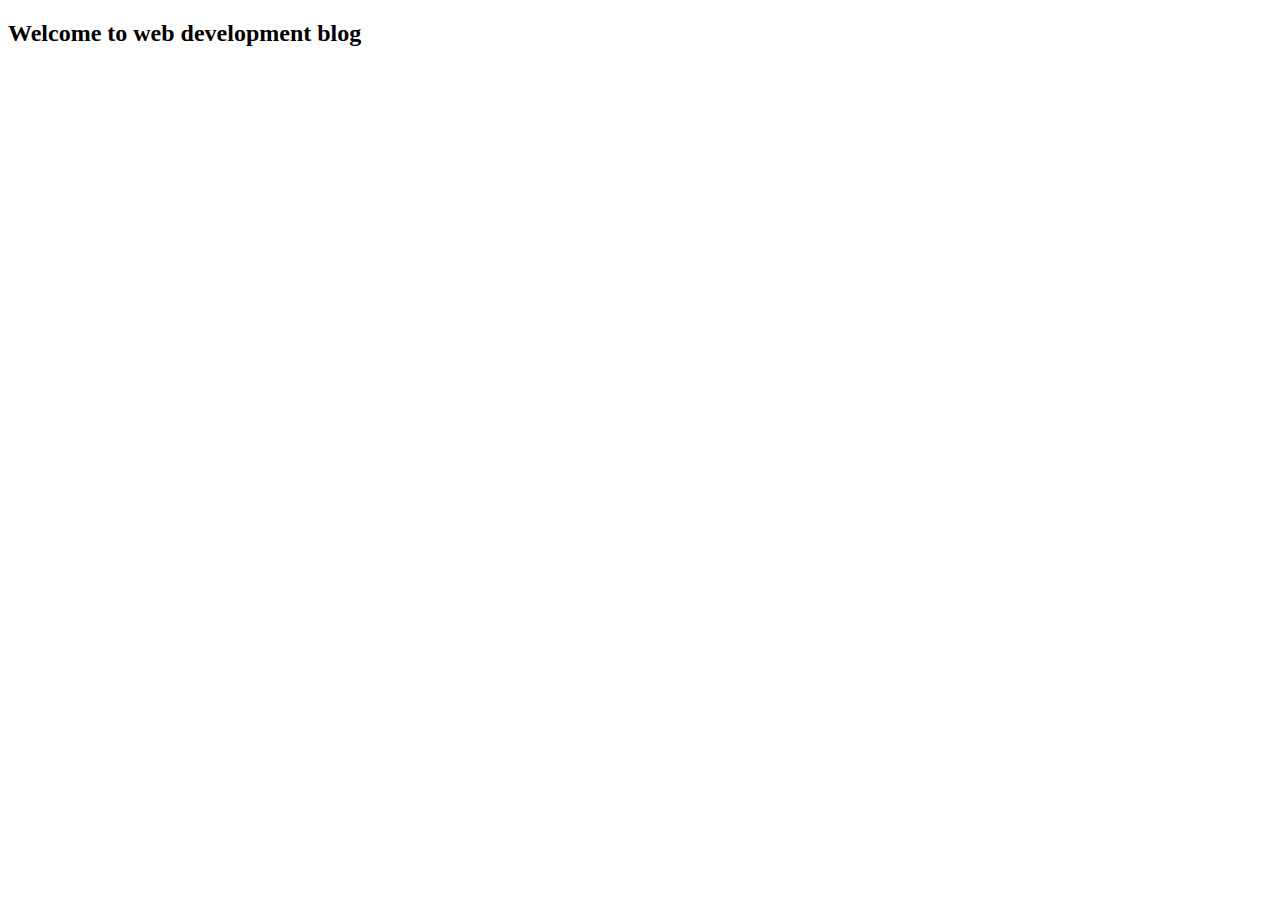
==== index.html @ 3830a4b1 "updated" ====
<!DOCTYPE html>
<html lang="en">
  <head>
    <meta charset="UTF-8" />
    <meta http-equiv="X-UA-Compatible" content="IE=edge" />
    <meta name="viewport" content="width=device-width, initial-scale=1.0" />
    <title>web development blog</title>
    <a href="style.css" ref="stylesheet"></a>
  </head>
  <body>
    <h2>Welcome to web development blog</h2>
  </body>
</html>
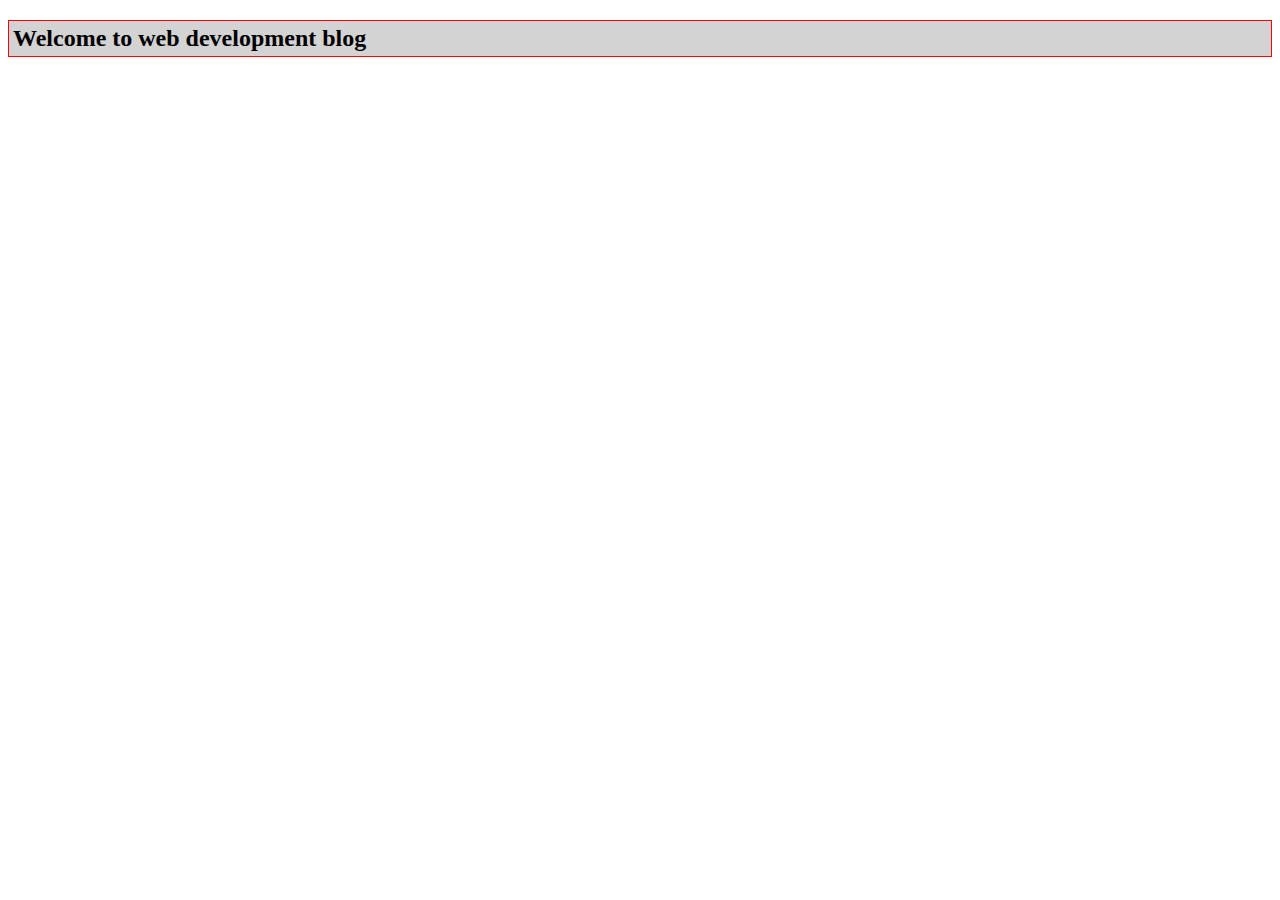
==== commit 73e3b826: "update style" ====
--- a/index.html
+++ b/index.html
@@ -5,7 +5,7 @@
     <meta http-equiv="X-UA-Compatible" content="IE=edge" />
     <meta name="viewport" content="width=device-width, initial-scale=1.0" />
     <title>web development blog</title>
-    <a href="style.css" ref="stylesheet"></a>
+    <link rel ="stylesheet" href="style.css"></a>
   </head>
   <body>
     <h2>Welcome to web development blog</h2>
--- a/style.css
+++ b/style.css
@@ -0,0 +1,7 @@
+h2{
+padding: 4px;
+box-sizing: border-box;
+border: 1px solid red;
+background-color: lightgrey;
+font-weight: bold;
+}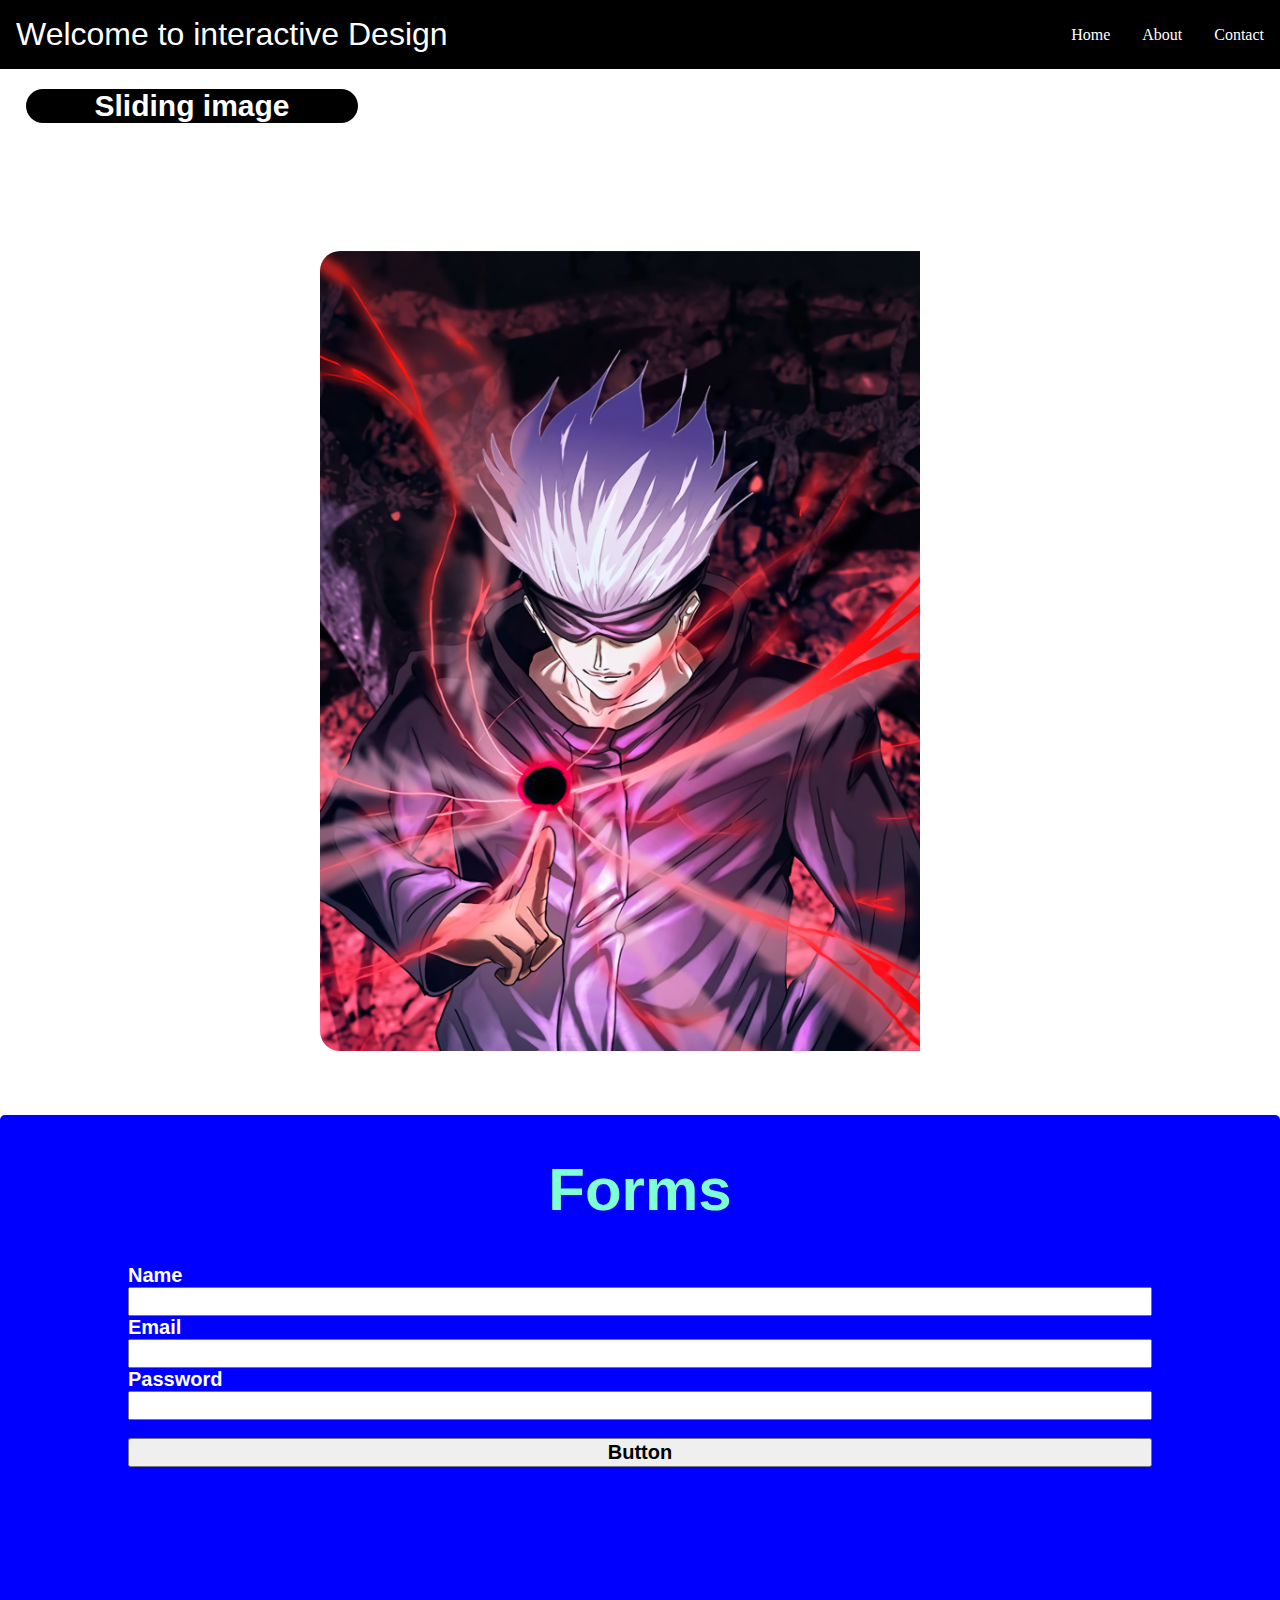
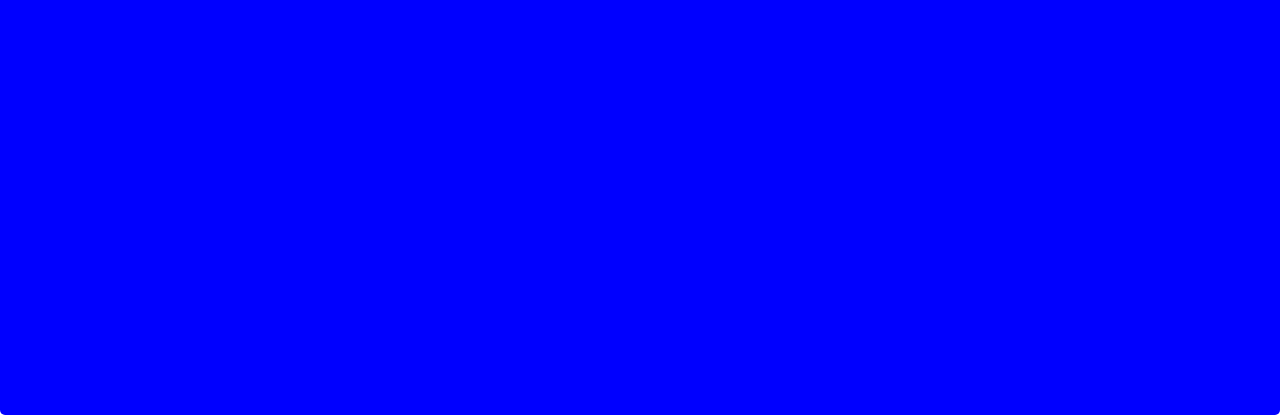
==== commit 57abe9a1: "implemented forms" ====
--- a/index.html
+++ b/index.html
@@ -1,13 +1,55 @@
-<!DOCTYPE html>
-<html lang="en">
-  <head>
-    <meta charset="UTF-8" />
-    <meta http-equiv="X-UA-Compatible" content="IE=edge" />
-    <meta name="viewport" content="width=device-width, initial-scale=1.0" />
-    <title>web development blog</title>
-    <link rel ="stylesheet" href="style.css"></a>
-  </head>
-  <body>
-    <h2>Welcome to web development blog</h2>
-  </body>
-</html>
+<!DOCTYPE html>
+<html lang="en">
+  <head>
+    <meta charset="UTF-8" />
+    <meta http-equiv="X-UA-Compatible" content="IE=edge" />
+    <meta name="viewport" content="width=device-width, initial-scale=1.0" />
+    <link rel="stylesheet" href="style.css" />
+    <title>Blog</title>
+  </head>
+  <body>
+    <nav class="navbar">
+      <div class="brand-title">Welcome to interactive Design</div>
+      <a href="#" class="toggle-button">
+        <span class="bar"></span>
+        <span class="bar"></span>
+        <span class="bar"></span>
+      </a>
+      <div class="navbar-links">
+        <ul>
+          <li><a href="#">Home</a></li>
+          <li><a href="#">About</a></li>
+          <li><a href="#">Contact</a></li>
+        </ul>
+      </div>
+    </nav>
+    <h1 class="slide-title">Sliding image</h1>
+    <div class="slider-frame">
+      <div class="slide-image">
+        <div class="img-container">
+          <img src="black hole.jpg" />
+        </div>
+        <div class="img-container">
+          <img src="wings.webp" />
+        </div>
+        <div class="img-container">
+          <img src="wolf.jpg" />
+        </div>
+        <div class="img-container">
+          <img src="wonders.jpg" />
+        </div>
+      </div>
+    </div>
+    <form action="/" method="post" class="forms">
+      <h1>Forms</h1>
+      <label for="name" class="name">Name</label>
+      <input type="text" name="name" class="name" required />
+      <label for="email" class="email">Email</label>
+      <input type="email" class="email" required name="email" />
+      <label for="password" class="password">Password</label>
+      <input type="passoword" class="password" required name="password" />
+      <button>Button</button>
+    </form>
+  </body>
+  <script src="script.js"></script>
+</html>
--- a/style.css
+++ b/style.css
@@ -1,7 +1,263 @@
-h2{
-padding: 4px;
-box-sizing: border-box;
-border: 1px solid red;
-background-color: lightgrey;
-font-weight: bold;
-}+*{
+    box-sizing: border-box;
+}
+
+body{
+    margin: 0;
+    padding: 0;
+}
+
+.brand-title{
+    font-size: 2rem;
+    padding: 1rem;
+    font-family: Arial, Helvetica, sans-serif;
+}
+
+.navbar{
+    display: flex;
+    justify-content: space-between;
+    align-items: center;
+    background-color: black;
+    color: white;
+}
+.navbar-links ul{
+    margin: 0;
+    padding: 0;
+    display: flex;
+}
+.navbar-links li{
+    list-style: none;
+}
+.navbar-links a{
+    position: relative;
+    padding: 1rem;
+    text-decoration: none;
+    color: white;
+    display: block;
+}
+.navbar-links a::after{
+    content: "";
+    position: absolute;
+    background-color: red;
+    height: 5%;
+    bottom: 0%;
+    left: 0;
+    border-radius: 10%;
+}
+.navbar-links a:hover::after{
+    width: 100%;
+}
+
+.toggle-button{
+    position: absolute;
+    top: 1.5rem;
+    right: 1rem;
+    display: none;
+    flex-direction: column;
+    justify-content: space-between;
+    width: 5%;
+    height: 3%;
+}
+.toggle-button .bar{
+    width: 100%;
+    height: 16%;
+    background-color: white;
+    border-radius: 1rem;
+}
+.slide-title{
+    position: relative;
+    width: 26%;
+    left: 2%;
+    font-family:Arial, Helvetica, sans-serif;
+    font-size: 30px;
+    color:white;
+    background-color: black;
+    border-radius: 40px;
+    text-align: center;
+}
+.slider-frame{
+    border-radius: 20px;
+    overflow: hidden;
+    width: 50%;
+    height: 800px;
+    margin: 0;
+    padding: 0;
+    margin-top: 10%;
+    margin-left: 25%;
+}
+
+
+
+.slide-image{
+    display: flex;
+    position: relative;
+    width: 2600px;
+    animation: slide 16s infinite;
+}
+
+.forms{
+    margin-top: 5%;
+    position: relative;
+    background-color: blue;
+    border-radius: 5px;
+    width: 100%;
+    height: 100vh;
+    left: 0;
+    display: flex;
+    flex-direction: column;
+}
+.forms h1{
+    position: relative;
+    font-family: Arial, Helvetica, sans-serif;
+    font-weight: bold;
+    font-size: 60px;
+    text-align: center;
+    color:aquamarine;
+}
+
+.forms .name{
+    font-family: Arial, Helvetica, sans-serif;
+    font-weight: bold;
+    font-size: 20px;
+    color: white;
+    position: relative;
+    width: 80%;
+    left: 10%;
+}
+
+.forms .email{
+    font-family: Arial, Helvetica, sans-serif;
+    font-weight: bold;
+    font-size: 20px;
+    color: white;
+    position: relative;
+    width: 80%;
+    left: 10%;
+}
+
+.forms .password{
+    font-family: Arial, Helvetica, sans-serif;
+    font-weight: bold;
+    font-size: 20px;
+    color: white;
+    position: relative;
+    width: 80%;
+    left: 10%;
+}
+button{
+    top: 2%;
+    position: relative;
+    width: 80%;
+    left: 10%;
+    font-family: Arial, Helvetica, sans-serif;
+    color: black;
+    font-size: 20px;
+    font-weight: bold;
+}
+
+@keyframes slide{
+    0%{
+        transform: translate(0);
+    }
+    25%{
+        transform: translate(0);
+    }
+    30%{
+        transform: translate(-25%);
+    }
+    50%{
+        transform: translate(-25%);
+    }
+    55%{
+        transform: translate(-50%);
+    }
+    75%{
+        transform: translate(-50%);
+    }
+    80%{
+        transform: translate(-75%);
+    }
+    100%{
+        transform: translate(-75%);
+    }
+}
+
+.img-container{
+    position: relative;
+    width: 100%;
+    height: 800px;
+}
+img{
+    width: 600px;
+    height: 900px;
+}
+
+
+@media (max-width: 700px){
+    .toggle-button{
+        display: flex;
+    }
+    .navbar-links{
+        background-color: #555;
+        display: none;
+        width: 100%;
+    }
+    .navbar{
+        flex-direction: column;
+        align-items: flex-start;
+    }
+    .navbar-links ul{
+        flex-direction: column;
+        width: 100%;
+    }
+    .navbar-links li{
+        text-align: center;
+    }
+    .navbar-links a{
+        padding: .5rem;
+    }
+    .navbar-links.active{
+        display: flex;
+    }
+
+    .slider-frame{
+        border-radius: 20px;
+        overflow: hidden;
+        width: 100%;
+        height: 800px;
+        margin: 0;
+        padding: 0;
+        margin-top: 10%;
+        margin-left: 0%;
+    }
+
+    .slide-title{
+        position: relative;
+        width: 50%;
+        left: 2%;
+        font-family:Arial, Helvetica, sans-serif;
+        font-size: 30px;
+        color:white;
+        background-color: black;
+        border-radius: 40px;
+        text-align: center;
+    }
+}
+
+
+
+@media (max-width: 1000px){
+    .brand-title{
+        position: relative;
+        font-size: 10px;
+        width: 100%;
+        right: 5%;
+        left: 0;
+    }
+    .toggle-button{
+        width: 1.6rem;
+        top: .5rem;
+    }
+
+}
+
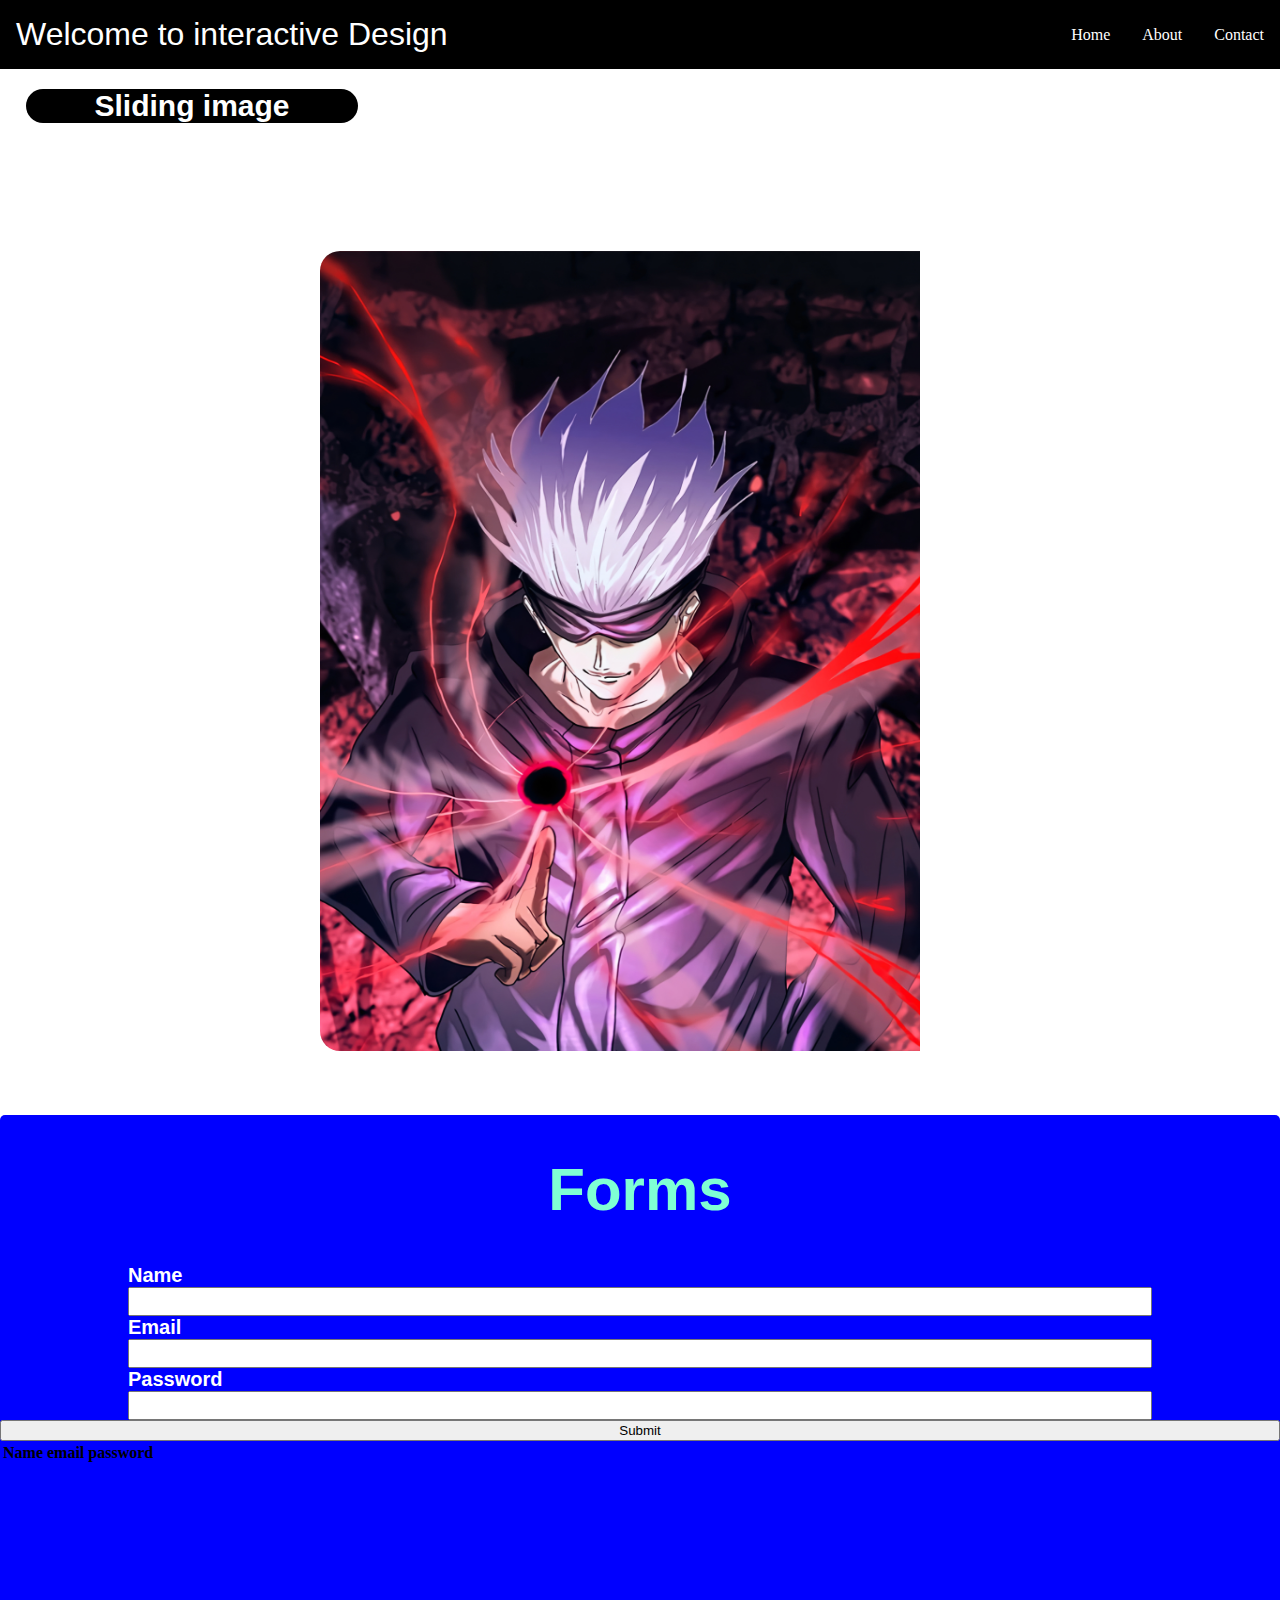
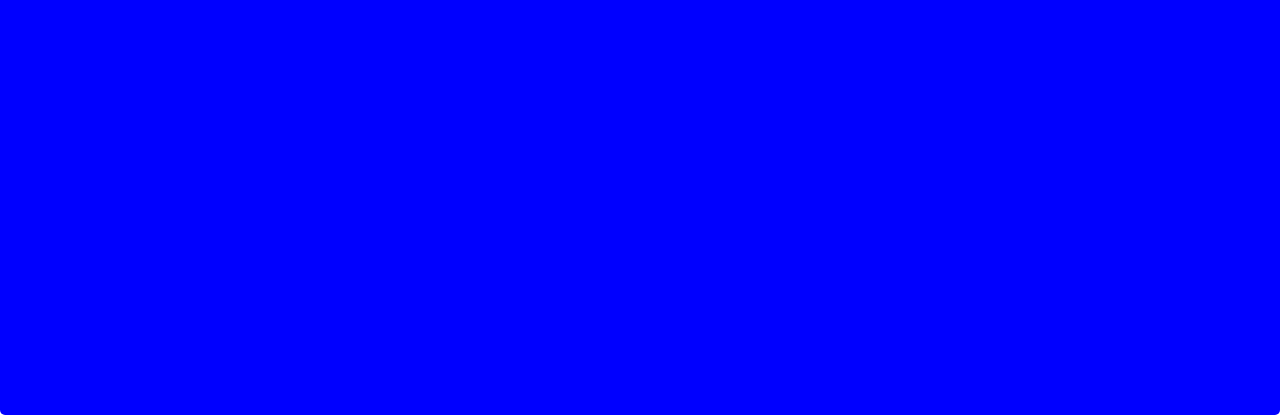
==== commit 2e330312: "updated with forms and responsiveness" ====
--- a/index.html
+++ b/index.html
@@ -4,6 +4,7 @@
     <meta charset="UTF-8" />
     <meta http-equiv="X-UA-Compatible" content="IE=edge" />
     <meta name="viewport" content="width=device-width, initial-scale=1.0" />
+    <link rel="stylesheet" href="breakpoint.css" />
     <link rel="stylesheet" href="style.css" />
     <title>Blog</title>
   </head>
@@ -43,13 +44,31 @@
     <form action="/" method="post" class="forms">
       <h1>Forms</h1>
       <label for="name" class="name">Name</label>
-      <input type="text" name="name" class="name" required />
+      <input type="text" name="name" class="name" id="name" required />
       <label for="email" class="email">Email</label>
-      <input type="email" class="email" required name="email" />
+      <input type="email" id="email" class="email required name="email" />
       <label for="password" class="password">Password</label>
-      <input type="passoword" class="password" required name="password" />
-      <button>Button</button>
+      <input
+        type="text"
+        class="password"
+        id="password"
+        required
+        name="password"
+      />
+      <input id="button" type="submit" />
+
+      <div class="container">
+        <table class="table">
+          <thead>
+            <th>Name</th>
+            <th>email</th>
+            <th>password</th>
+          </thead>
+          <tbody></tbody>
+        </table>
+      </div>
     </form>
   </body>
+  <script src="jquery.js"></script>
   <script src="script.js"></script>
 </html>
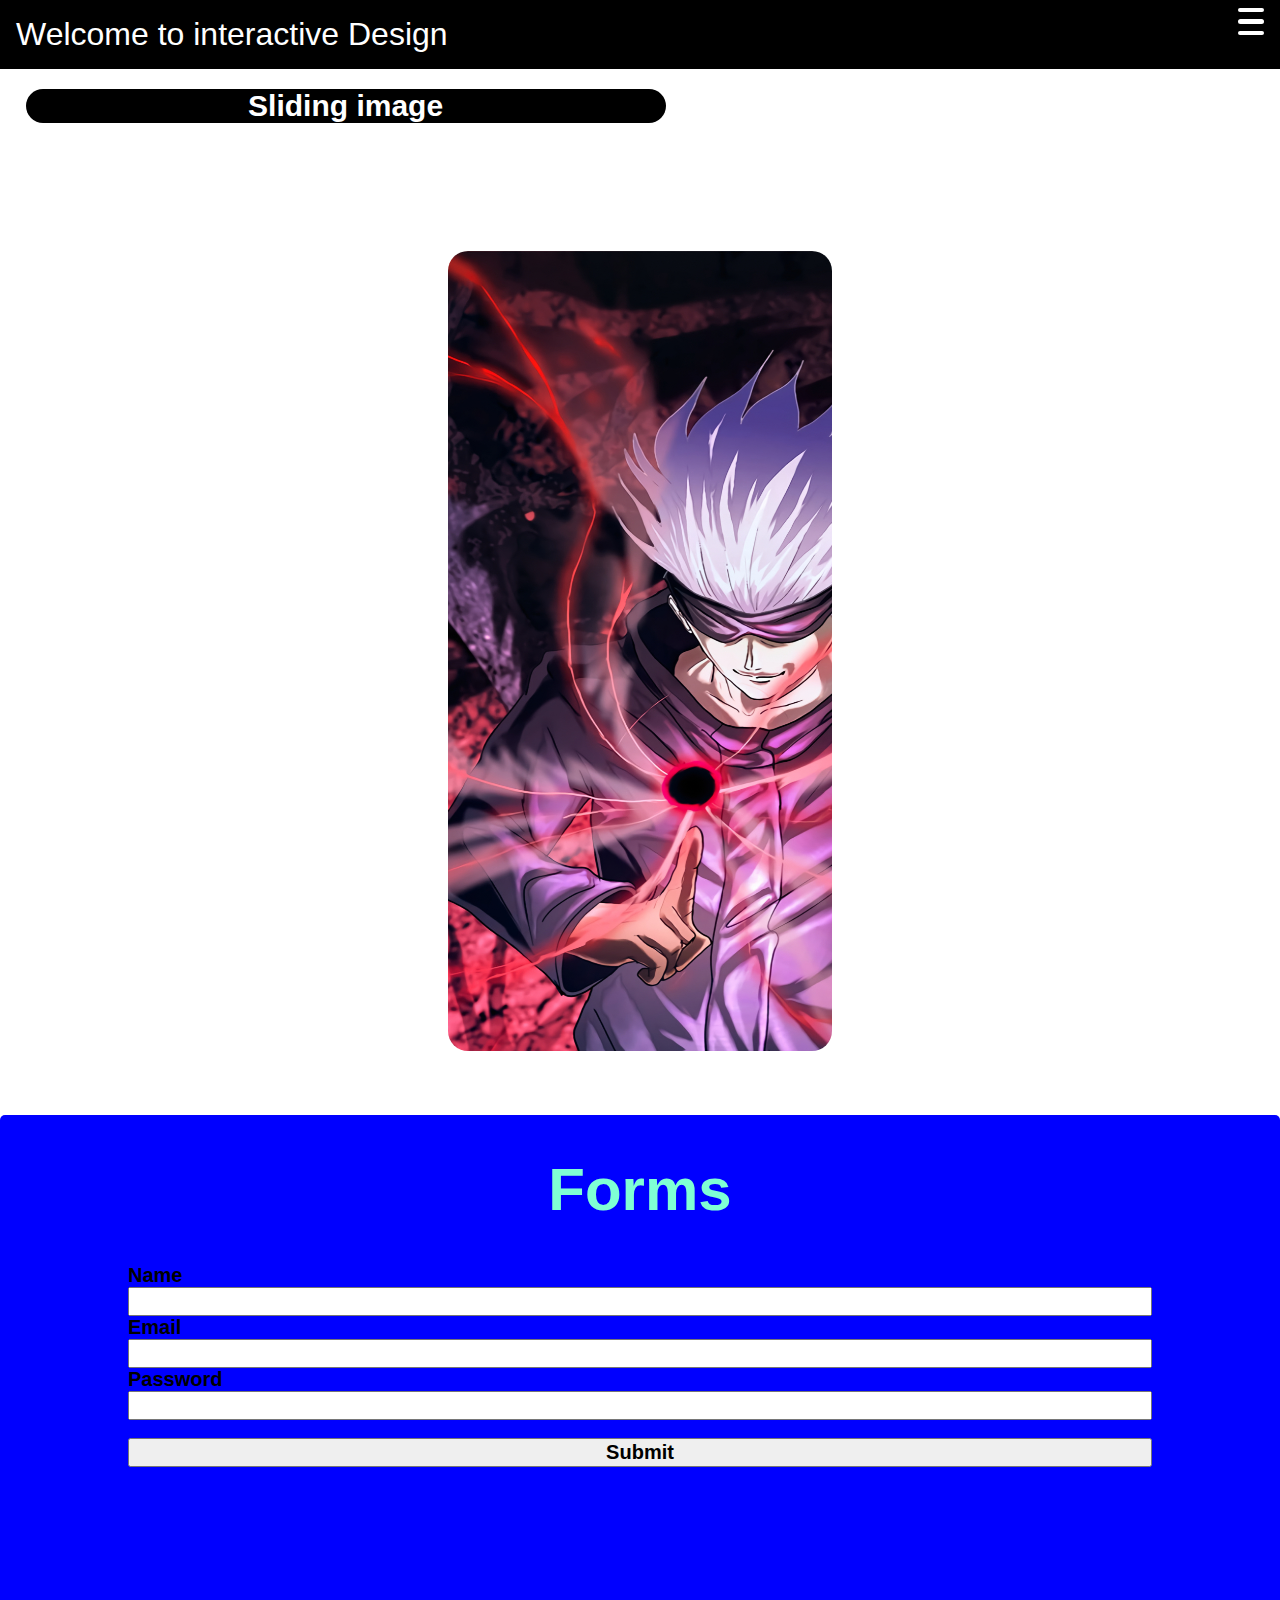
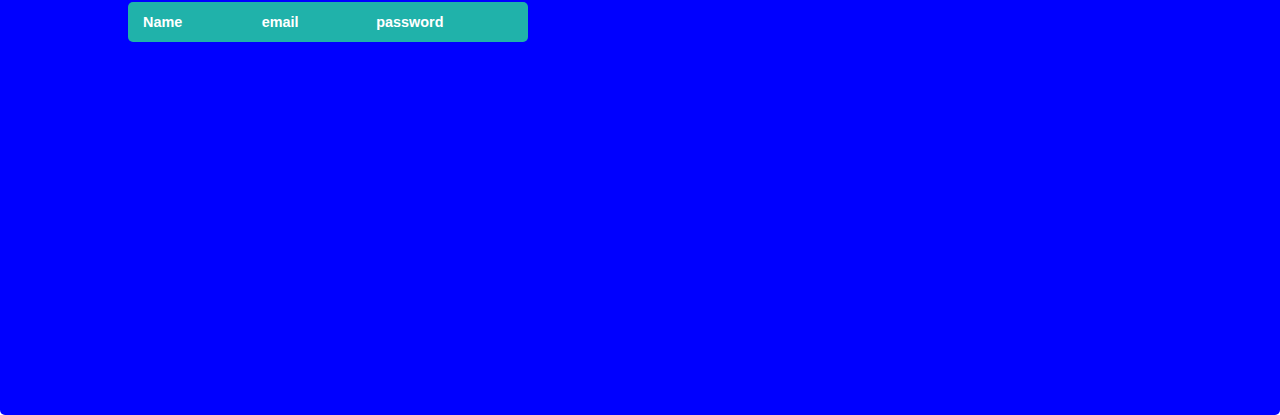
==== commit 79ff1ac3: "updated html, CSS and JavaScript" ====
--- a/index.html
+++ b/index.html
@@ -60,9 +60,11 @@
       <div class="container">
         <table class="table">
           <thead>
-            <th>Name</th>
-            <th>email</th>
-            <th>password</th>
+            <tr>
+              <th>Name</th>
+              <th>email</th>
+              <th>password</th>
+            </tr>
           </thead>
           <tbody></tbody>
         </table>
--- a/style.css
+++ b/style.css
@@ -119,7 +119,7 @@
     font-family: Arial, Helvetica, sans-serif;
     font-weight: bold;
     font-size: 20px;
-    color: white;
+    color: black;
     position: relative;
     width: 80%;
     left: 10%;
@@ -129,7 +129,7 @@
     font-family: Arial, Helvetica, sans-serif;
     font-weight: bold;
     font-size: 20px;
-    color: white;
+    color: black;
     position: relative;
     width: 80%;
     left: 10%;
@@ -139,12 +139,12 @@
     font-family: Arial, Helvetica, sans-serif;
     font-weight: bold;
     font-size: 20px;
-    color: white;
+    color: black;
     position: relative;
     width: 80%;
     left: 10%;
 }
-button{
+#button{
     top: 2%;
     position: relative;
     width: 80%;
@@ -154,6 +154,45 @@
     font-size: 20px;
     font-weight: bold;
 }
+
+.container{
+    width: 80%;
+    display: block;
+    margin: 0;
+    padding: 0;
+    margin-top: 10%;
+    margin-left: 10%;
+    color: white;
+}
+.table{
+    border-collapse: collapse;
+    margin: 25px 0;
+    font-size: 0.9em;
+    min-width: 400px;
+    border-radius: 5px;
+    overflow: hidden;
+}
+
+.table thead tr{
+    background-color: lightseagreen;
+    text-align: left;
+    font-weight: bold;
+    font-family: Arial, Helvetica, sans-serif;
+}
+
+.table tbody{
+    font-weight: bold;
+    font-family: Arial, Helvetica, sans-serif;
+}
+
+.table th,.table td{
+    padding: 12px 15px;
+}
+
+.table tbody tr{
+    border-bottom: 1px #dddddd;
+}
+
 
 @keyframes slide{
     0%{
@@ -184,7 +223,7 @@
 
 .img-container{
     position: relative;
-    width: 100%;
+    width: 120%;
     height: 800px;
 }
 img{
@@ -193,7 +232,8 @@
 }
 
 
-@media (max-width: 700px){
+
+@media (max-width: 576px){
     .toggle-button{
         display: flex;
     }
@@ -223,7 +263,7 @@
     .slider-frame{
         border-radius: 20px;
         overflow: hidden;
-        width: 100%;
+        width: 80%;
         height: 800px;
         margin: 0;
         padding: 0;
@@ -242,14 +282,127 @@
         border-radius: 40px;
         text-align: center;
     }
-}
-
-
-
-@media (max-width: 1000px){
+    img{
+        width: 650px;
+        height: 900px;
+    }
+}
+
+@media (max-width: 700px){
+    .toggle-button{
+        display: flex;
+    }
+    .navbar-links{
+        background-color: #555;
+        display: none;
+        width: 100%;
+    }
+    .navbar{
+        flex-direction: column;
+        align-items: flex-start;
+    }
+    .navbar-links ul{
+        flex-direction: column;
+        width: 100%;
+    }
+    .navbar-links li{
+        text-align: center;
+    }
+    .navbar-links a{
+        padding: .5rem;
+    }
+    .navbar-links.active{
+        display: flex;
+    }
+
+    .slider-frame{
+        border-radius: 20px;
+        overflow: hidden;
+        width: 100%;
+        height: 800px;
+        margin: 0;
+        padding: 0;
+        margin-top: 10%;
+        margin-left: 0%;
+    }
+
+    .slide-title{
+        position: relative;
+        width: 50%;
+        left: 2%;
+        font-family:Arial, Helvetica, sans-serif;
+        font-size: 30px;
+        color:white;
+        background-color: black;
+        border-radius: 40px;
+        text-align: center;
+    }
+    img{
+        width: 650px;
+        height: 900px;
+    }
+}
+
+@media (min-width: 700px){
+    .toggle-button{
+        display: flex;
+    }
+    .navbar-links{
+        background-color: #555;
+        display: none;
+        width: 100%;
+    }
+    .navbar{
+        flex-direction: column;
+        align-items: flex-start;
+    }
+    .navbar-links ul{
+        flex-direction: column;
+        width: 100%;
+    }
+    .navbar-links li{
+        text-align: center;
+    }
+    .navbar-links a{
+        padding: .5rem;
+    }
+    .navbar-links.active{
+        display: flex;
+    }
+
+    .slider-frame{
+        border-radius: 20px;
+        overflow: hidden;
+        width: 70%;
+        height: 800px;
+        margin: 0;
+        padding: 0;
+        margin-top: 10%;
+        margin-left: 15%;
+    }
+
+    .slide-title{
+        position: relative;
+        width: 50%;
+        left: 2%;
+        font-family:Arial, Helvetica, sans-serif;
+        font-size: 30px;
+        color:white;
+        background-color: black;
+        border-radius: 40px;
+        text-align: center;
+    }
+    img{
+        width: 650px;
+        height: 900px;
+    }
+}
+
+
+@media (min-width: 1000px){
     .brand-title{
         position: relative;
-        font-size: 10px;
+        font-size: 2rem;
         width: 100%;
         right: 5%;
         left: 0;
@@ -258,6 +411,26 @@
         width: 1.6rem;
         top: .5rem;
     }
-
-}
-
+    .navbar-links a{
+        padding: .5rem;
+        font-size: 1rem;
+    }
+    .navbar{
+        top: 0;
+    }
+    .slider-frame{
+        border-radius: 20px;
+        overflow: hidden;
+        width: 30%;
+        height: 800px;
+        margin: 0;
+        padding: 0;
+        margin-top: 10%;
+        margin-left: 35%;
+    }
+    img{
+        width: 650px;
+        height: 900px;
+    }
+}
+
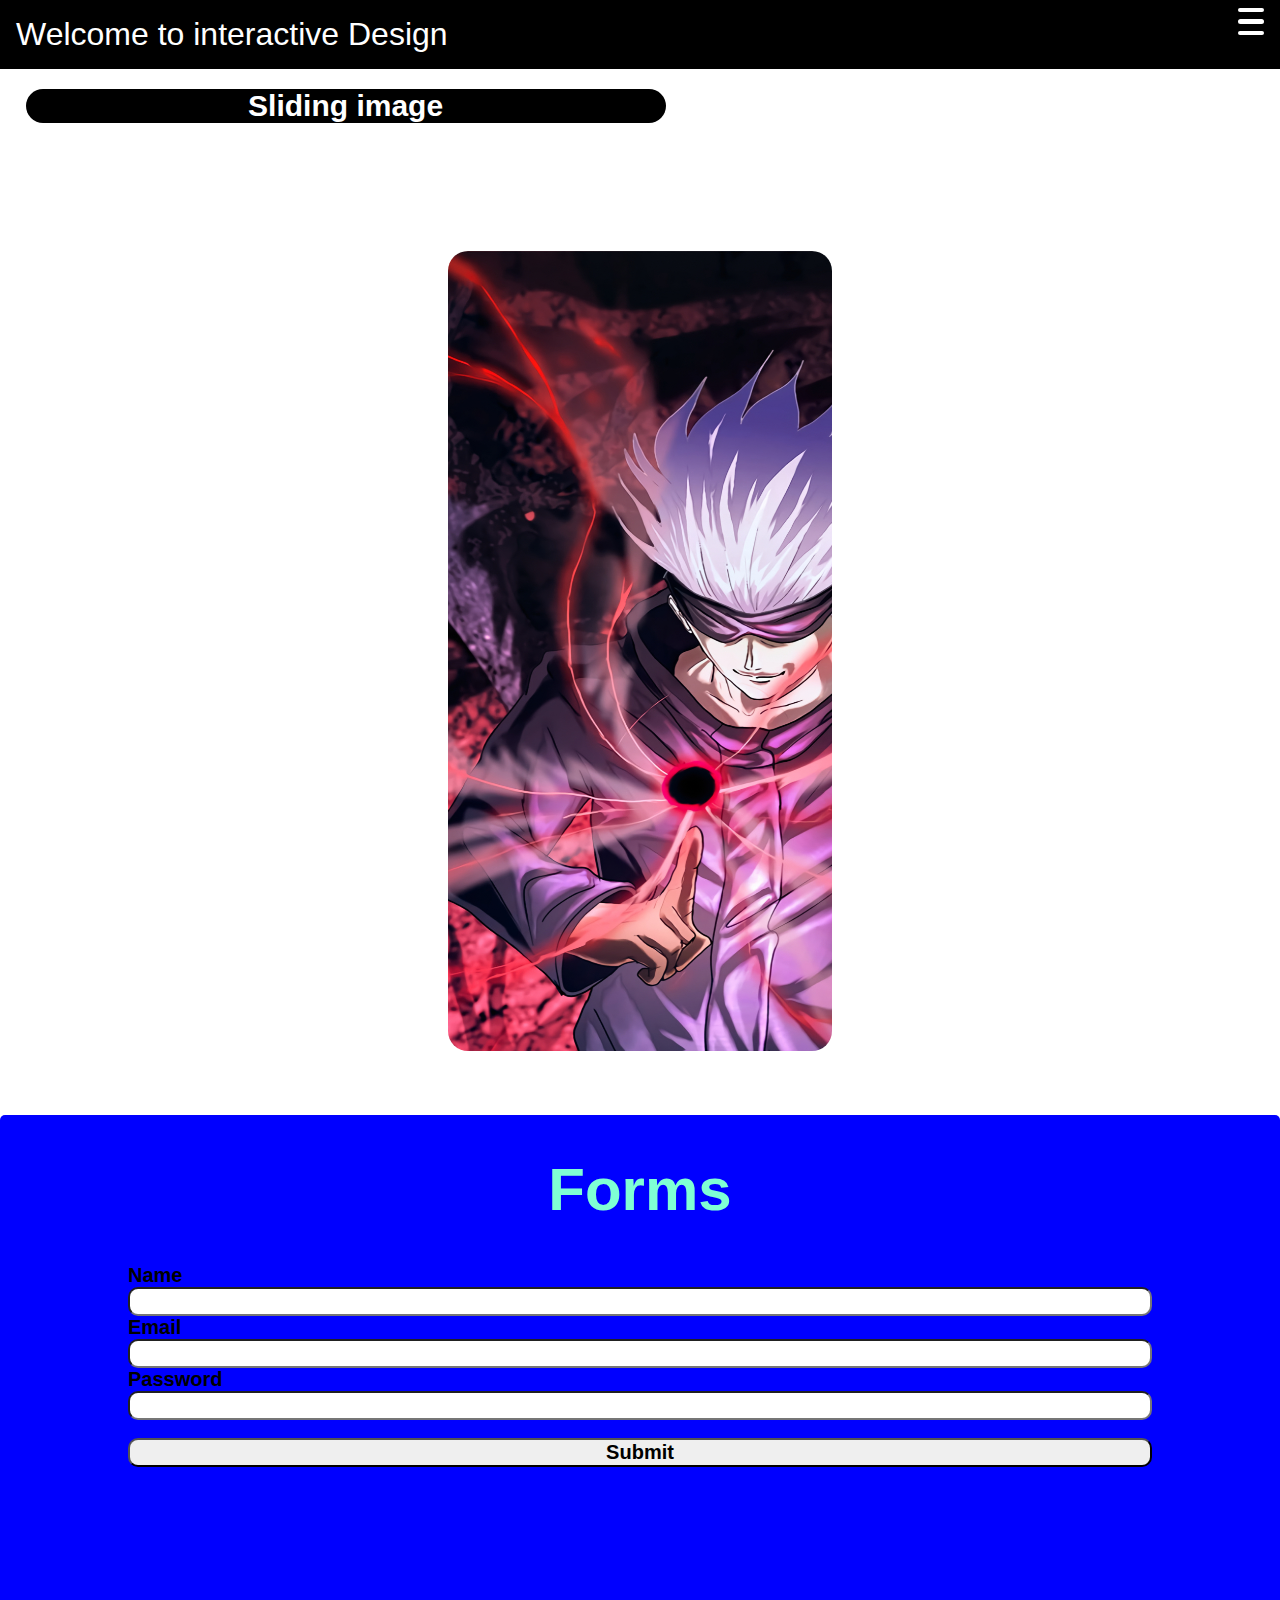
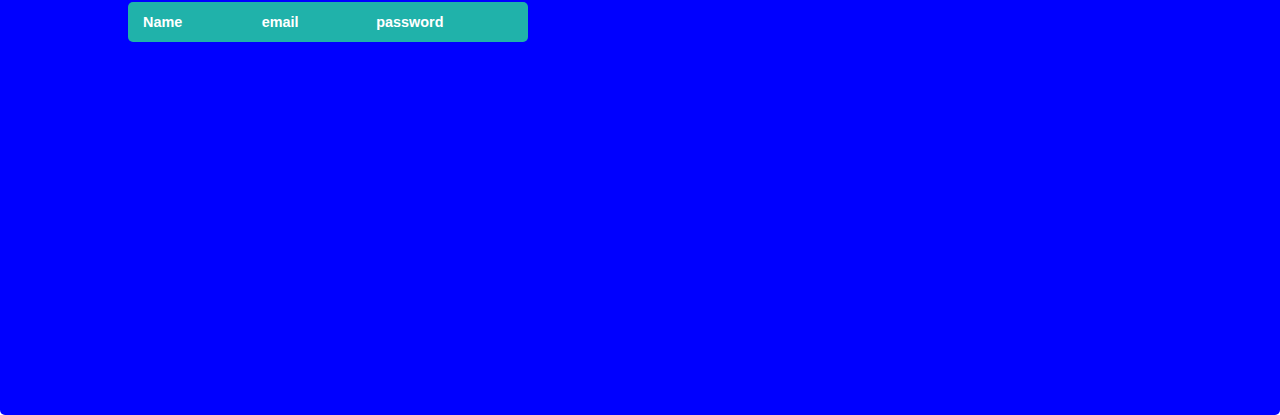
==== commit b68e38b7: "html and script updated" ====
--- a/index.html
+++ b/index.html
@@ -28,16 +28,16 @@
     <div class="slider-frame">
       <div class="slide-image">
         <div class="img-container">
-          <img src="black hole.jpg" />
+          <img src="photo/black hole.jpg" />
         </div>
         <div class="img-container">
-          <img src="wings.webp" />
+          <img src="/photowings.webp" />
         </div>
         <div class="img-container">
-          <img src="wolf.jpg" />
+          <img src="photo/wolf.jpg" />
         </div>
         <div class="img-container">
-          <img src="wonders.jpg" />
+          <img src="photo/wonders.jpg" />
         </div>
       </div>
     </div>
@@ -46,7 +46,7 @@
       <label for="name" class="name">Name</label>
       <input type="text" name="name" class="name" id="name" required />
       <label for="email" class="email">Email</label>
-      <input type="email" id="email" class="email required name="email" />
+      <input type="email" id="email" class="email" name="email" required />
       <label for="password" class="password">Password</label>
       <input
         type="text"
--- a/style.css
+++ b/style.css
@@ -123,6 +123,7 @@
     position: relative;
     width: 80%;
     left: 10%;
+    border-radius: 10px;
 }
 
 .forms .email{
@@ -133,6 +134,7 @@
     position: relative;
     width: 80%;
     left: 10%;
+    border-radius: 10px;
 }
 
 .forms .password{
@@ -143,6 +145,7 @@
     position: relative;
     width: 80%;
     left: 10%;
+    border-radius: 10px;
 }
 #button{
     top: 2%;
@@ -153,6 +156,7 @@
     color: black;
     font-size: 20px;
     font-weight: bold;
+    border-radius: 10px;
 }
 
 .container{
